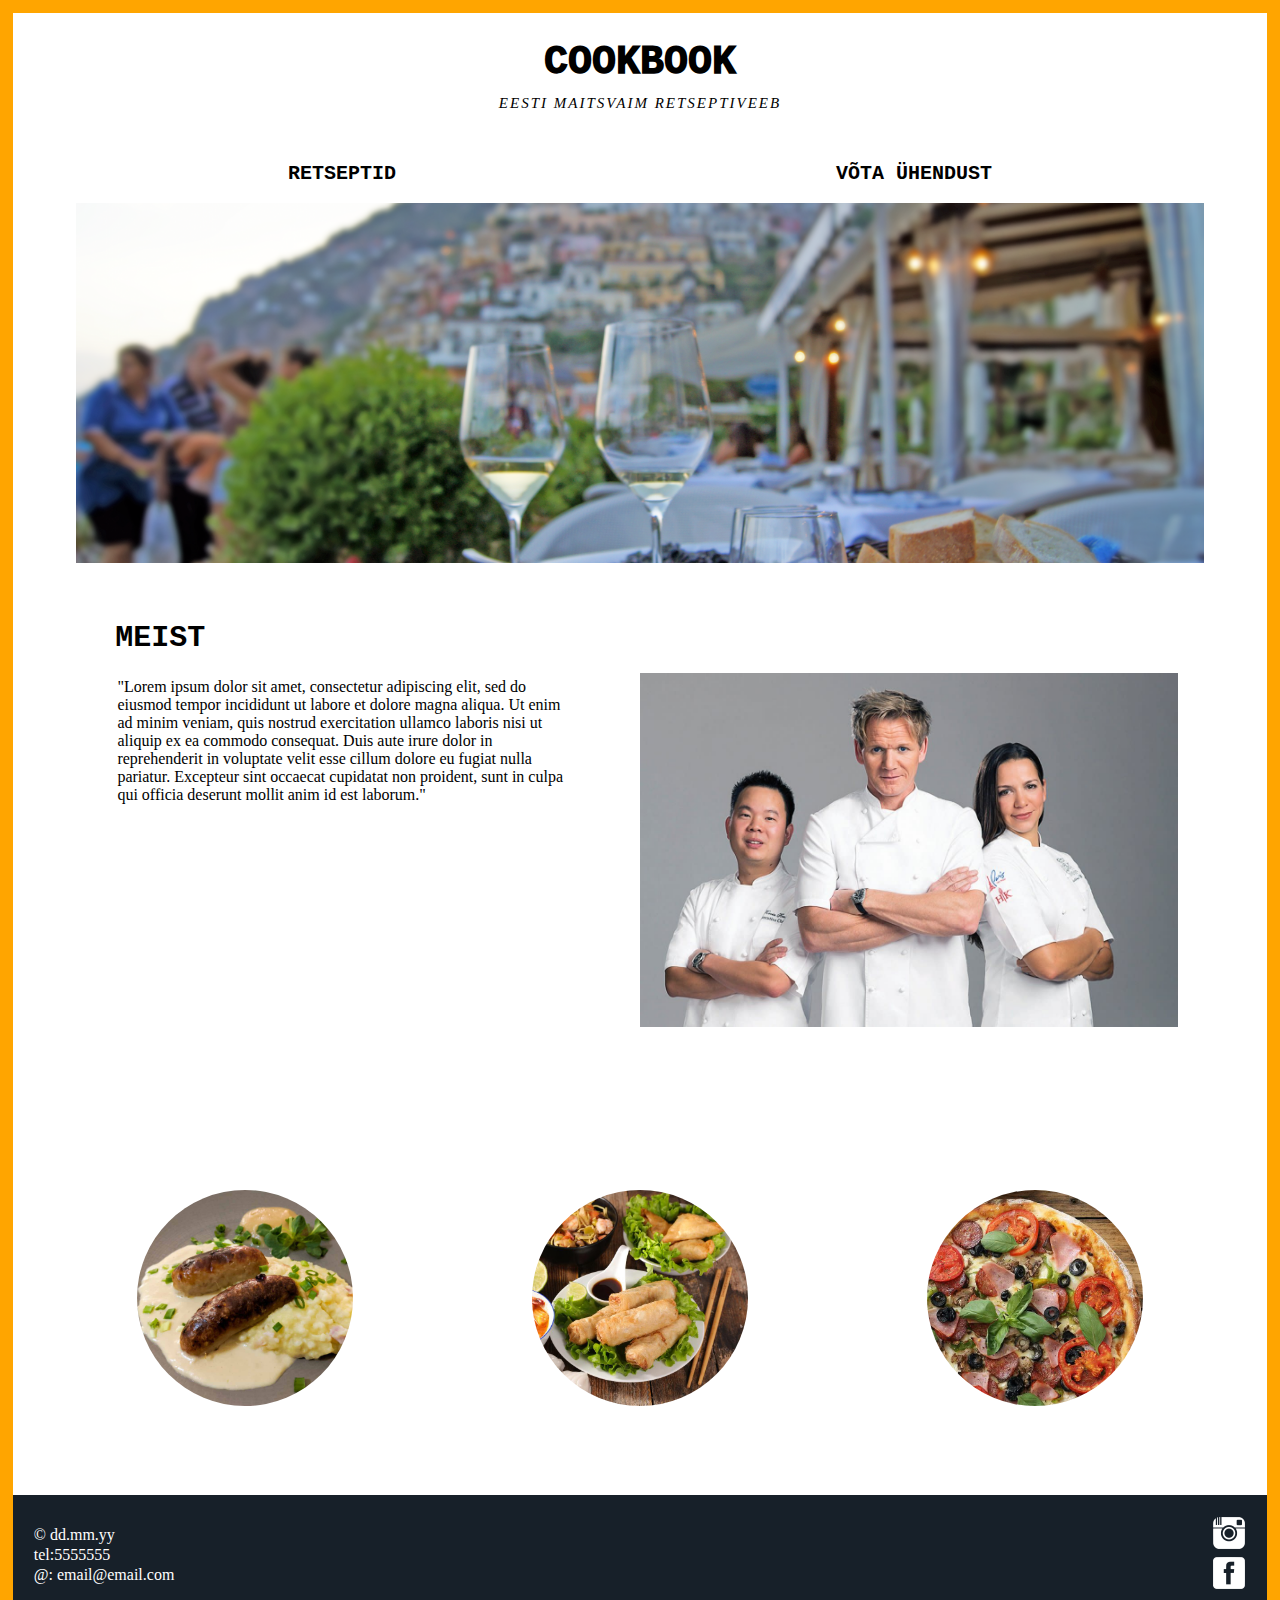
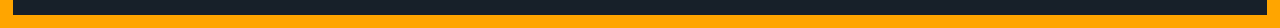
==== index.html @ 066962e6 "Created a cookbook onepager" ====
<!DOCTYPE html>
<html lang="en">
<head>
    <meta charset="UTF-8">
    <meta name="description" content="Eesti maitsvaim retseptiveeb">
    <meta name="viewport" content="width=device-width, initial-scale=1.0"/>
    <title>Cookbook</title>
    <link href="reset.css" rel="stylesheet">
    <link href="style.css" rel="stylesheet">
</head>
<body>
    <div id="no-fixed-body">
        <header>
            <section class="header-titles">
                <h1>Cookbook</h1>
                <h2>Eesti maitsvaim retseptiveeb</h2>
                <hr />
            </section>
            <nav>
                <ul>
                    <li><a href="#section1">Retseptid</a></li>
                    <li><a href="#section2">Võta ühendust</a></li>
                </ul>
            </nav>
        </header>
        <main>
            <div class="bkgd-image">
                <img src="img/background.png">
            </div>
            <div class="about">
                <h3>Meist</h3>
                <div class="about-content">
                    <img src="img/chefs.png">
                    <p>"Lorem ipsum dolor sit amet, consectetur adipiscing elit,
                        sed do eiusmod tempor incididunt ut labore et dolore magna aliqua.
                        Ut enim ad minim veniam, quis nostrud exercitation ullamco laboris nisi
                        ut aliquip ex ea commodo consequat. Duis aute irure dolor in
                        reprehenderit in voluptate velit esse cillum dolore eu fugiat nulla pariatur.
                        Excepteur sint occaecat cupidatat non proident, sunt in culpa qui officia
                        deserunt mollit anim id est laborum."</p>
                </div>
            </div>
            <div id="section1" class="all-recipes">
                <h3>Retseptid</h3>
                <div class="all-recipes-content">
                    <div class="recipe">
                        <h4>Eesti köök</h4>
                        <img src="img/estonian_cuisine.png">
                    </div>
                    <div class="recipe">
                        <h4>Aasia köök</h4>
                        <img src="img/asian_cousine.png">
                    </div>
                    <div class="recipe">
                        <h4>Itaalia köök</h4>
                        <img src="img/italian_cuisine.png">
                    </div>
                </div>
            </div>
        </main>
        <footer>
            <div id="section2" class="footer-contacts">
                <ul>
                    <li><p>&copy dd.mm.yy</p></li>
                    <li><p>tel:5555555</p></li>
                    <li><p>@: email@email.com</p></li>
                </ul>
            </div>
            <div class="footer-sm">
                <a href="#"><img src="img/instagram-32.png" alt="instagram" /></a>
                <a href="#"><img src="img/facebook-3-32.png" alt="facebook" /></a>
            </div>
        </footer>
    </div>
</body>
</html>
---- style.css ----
* {
    margin: 0;
    padding: 0;
    box-sizing: border-box;
    scroll-behavior: smooth;
}

body {
    margin: 1%;
    background: orange;
}

#no-fixed-body {
    display: flex;
    flex-direction: column;
    min-height: 100vh;
    background: #ffffff;
}

h3 {
    font-family: "Courier New", serif;
    font-size: 30px;
    color: #000000;
    text-transform: uppercase;
    padding: 20px;
}

header {
    margin-top: 3vh;
}

header nav ul {
    display: block;
    text-align: center;
}

header nav ul li {
    display: inline-block;
    padding: 2vh;
}

header nav ul li a:visited{
    color: black;
}

header .header-titles{
    width: 100%;
    text-align: center;
}

header h1 {
    font-family: "Courier New", serif;
    font-weight: 1000;
    font-size: 40px;
    color: #000000;
    text-transform: uppercase;
}

header h2 {
    font-family: Tahoma, serif;
    font-style: italic;
    font-weight: 300;
    font-size: 15px;
    color: #000000;
    text-transform: uppercase;
    letter-spacing: 2px;
    padding-top: 10px;
}

header hr {
    color: #000000;
    width: 50%;
    margin: 15px auto;
}

header nav ul li a{
    font-family: "Courier New", serif;
    font-weight: 600;
    font-size: 20px;
    color: black;
    text-transform: uppercase;
    text-decoration: none;
}

.bkgd-image img {
    width: 100%;
    height: auto;
}

.about {
    display: block;
    margin: 6vh 2vw;
}

.about img {
    width: 100%;
    height: auto;
}

.about p {
    text-align: left;
    padding: 5px 15px;
}

.all-recipes {
    display: block;
    margin: 6vh 2vw;
}

.recipe {
    display: flex;
    justify-content: center;
    padding: 15px;
    position: relative;
}

.recipe h4 {
    position: absolute;
    top: 50%;
    left: 50%;
    transform: translate(-50%, -50%);
    visibility: hidden;
    color: #ffffff;
    font-family: "Courier New", serif;
    font-size: 20px;
    text-transform: uppercase;
    background: #000000;
    padding: 3px;
    border-radius: 10%;
}

.recipe:hover h4{
    visibility: visible;
}

.recipe img {
    width: 50%;
    border-radius: 50%;
}

footer {
    display: flex;
    align-items: center;
    justify-content: space-between;
    width: 100%;
    padding: 20px 20px;
    background-color: #172029;
}

footer ul {
    display: flex;
    flex-direction: column;
    list-style-type: none;
    color: #ffffff;
}

footer ul li {
    padding: 1px;
}

footer .footer-sm {
    display: flex;
    flex-direction: column;
}

footer .footer-sm a {
    padding: 2px;
}

@media screen and (max-width: 600px) {
    .about img {
        visibility: hidden;
        clear: both;
        float: left;
        margin: 10px auto 5px 20px;
        width: 28%;
        display: none;
    }
}

@media only screen and (min-width: 950px) {
    header hr {
        visibility: hidden;
    }

    nav ul li {
        margin: 0 200px;
    }

    .bkgd-image img {
        height: 40vh;
        object-fit: cover;
        padding-left: 5%;
        padding-right: 5%;
    }

    .about h3 {
        padding: 0 0 2vh 6vw;
    }

    .about-content {
        display: flex;
        flex-direction: row-reverse;
        padding-left: 5vw;
        padding-right: 5vw;
    }

    .about img {
        width: 50%;
        margin-left: 30px;
    }

    .about p {
        margin-right: 30px;
    }

    .all-recipes h3 {
        visibility: hidden;
    }

    .all-recipes-content {
        display: flex;
        flex-flow: row wrap;
        justify-content: space-between;
        margin: auto 5vw;
    }

    .all-recipes .recipe img {
        width: 20vw;
        padding: 20px;
    }
}
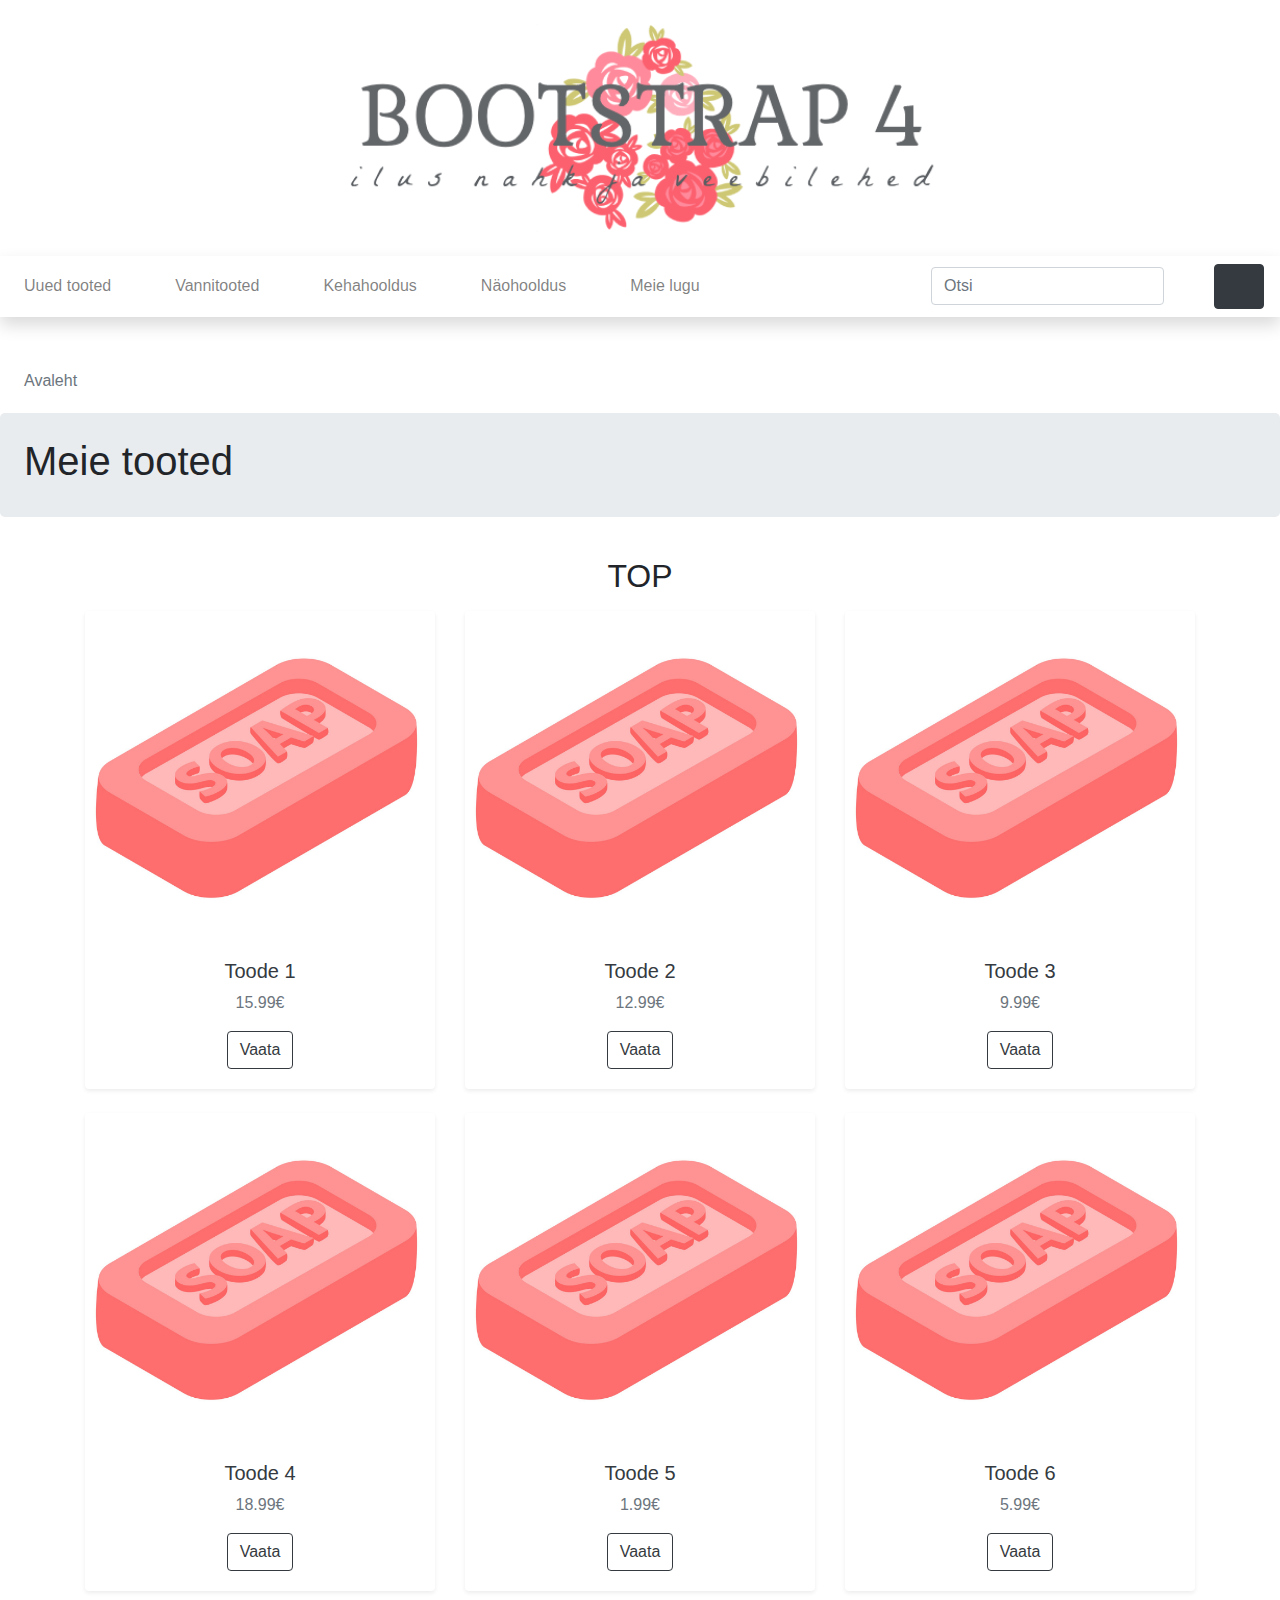
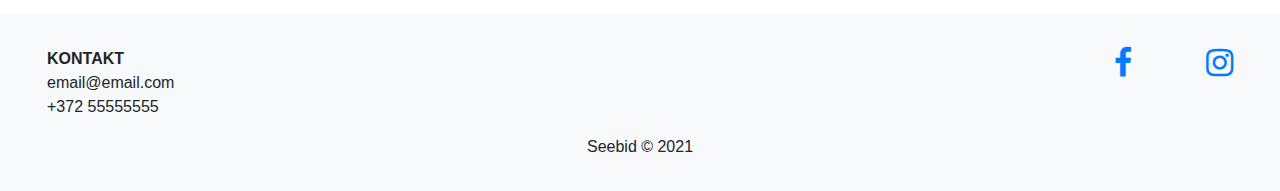
==== commit b0752119: "Fixed maksed" ====
--- a/index.html
+++ b/index.html
@@ -1,76 +1,205 @@
-<!DOCTYPE html>
-<html lang="en">
+<!doctype html>
+<html lang="ee">
 <head>
-    <meta charset="UTF-8">
-    <meta name="description" content="Eesti maitsvaim retseptiveeb">
-    <meta name="viewport" content="width=device-width, initial-scale=1.0"/>
-    <title>Cookbook</title>
-    <link href="reset.css" rel="stylesheet">
-    <link href="style.css" rel="stylesheet">
+    <meta charset="utf-8">
+    <meta http-equiv="X-UA-Compatible" content="IE=edge">
+    <meta name="viewport" content="width=device-width, initial-scale=1, shrink-to-fit=no">
+    <meta name="description" content="">
+    <meta name="author" content="">
+    <title>Avaleht</title>
+    <!-- Bootstrap CSS -->
+    <link rel="stylesheet" href="https://stackpath.bootstrapcdn.com/bootstrap/4.3.1/css/bootstrap.min.css"
+          integrity="sha384-ggOyR0iXCbMQv3Xipma34MD+dH/1fQ784/j6cY/iJTQUOhcWr7x9JvoRxT2MZw1T" crossorigin="anonymous">
+    <!--Linked CSS -->
+    <link rel="stylesheet" href="https://cdnjs.cloudflare.com/ajax/libs/font-awesome/4.7.0/css/font-awesome.min.css">
+    <!-- minu CSS -->
+    <link rel="stylesheet" href="custom.css">
 </head>
 <body>
-    <div id="no-fixed-body">
-        <header>
-            <section class="header-titles">
-                <h1>Cookbook</h1>
-                <h2>Eesti maitsvaim retseptiveeb</h2>
-                <hr />
-            </section>
-            <nav>
-                <ul>
-                    <li><a href="#section1">Retseptid</a></li>
-                    <li><a href="#section2">Võta ühendust</a></li>
+<!-- päis --->
+<header class="py-2">
+    <div class="container-fluid">
+        <div class="row">
+            <div class="col-lg-12 my-3 text-center"><a href="index.html"><img src="logo2.png" width="50%"></a></div>
+        </div>
+    </div>
+</header>
+<!-- navigatsioon -->
+<nav class="navbar navbar-expand-lg navbar-light bg-white shadow">
+    <button class="navbar-toggler" type="button" data-toggle="collapse" data-target="#navbarNavDropdown"
+            aria-controls="navbarNavDropdown" aria-expanded="false" aria-label="Toggle navigation">
+        <span class="navbar-toggler-icon"></span>
+    </button>
+    <div class="collapse navbar-collapse" id="navbarNavDropdown">
+        <ul class="navbar-nav mr-auto">
+            <li class="nav-item"><a class="nav-link" href="#">Uued tooted</a></li>
+            <li class="nav-item dropdown">
+                <a class="nav-link" href="#" id="navbarDropdownMenuLink" data-toggle="dropdown" aria-haspopup="true"
+                   aria-expanded="false">Vannitooted</a>
+                <div class="dropdown-menu" aria-labelledby="navbarDropdownMenuLink">
+                    <a class="dropdown-item" href="#">Vannisoolad</a>
+                    <a class="dropdown-item" href="#">Vannipiimad</a>
+                    <a class="dropdown-item" href="#">Vannipommid</a>
+                    <a class="dropdown-item" href="list.html">Seebid ja du&scaron;igeelid</a>
+                </div>
+            </li>
+            <li class="nav-item dropdown">
+                <a class="nav-link" href="#" id="navbarDropdownMenuLink" data-toggle="dropdown" aria-haspopup="true"
+                   aria-expanded="false">Kehahooldus</a>
+                <div class="dropdown-menu" aria-labelledby="navbarDropdownMenuLink">
+                    <a class="dropdown-item" href="#">Kehakreemid</a>
+                    <a class="dropdown-item" href="#">Keha&otilde;lid</a>
+                    <a class="dropdown-item" href="#">Kehakoorijad</a>
+                    <a class="dropdown-item" href="#">Deodorandid</a>
+                    <a class="dropdown-item" href="#">K&auml;te ja jalgade hooldus</a>
+                </div>
+            </li>
+            <li class="nav-item dropdown">
+                <a class="nav-link" href="#" id="navbarDropdownMenuLink" data-toggle="dropdown" aria-haspopup="true"
+                   aria-expanded="false">N&auml;ohooldus</a>
+                <div class="dropdown-menu" aria-labelledby="navbarDropdownMenuLink">
+                    <a class="dropdown-item" href="#">Puhastus ja toniseerimine</a>
+                    <a class="dropdown-item" href="#">Niisutus ja toitmine</a>
+                    <a class="dropdown-item" href="#">Koorijad ja maskid</a>
+                </div>
+            </li>
+            <li class="nav-item"><a class="nav-link" href="about.html">Meie lugu</a></li>
+        </ul>
+        <!-- search -->
+        <form class="form-inline my-2 my-lg-0">
+            <input class="form-control mr-sm-2" type="search" placeholder="Otsi" aria-label="Search">
+            <button class="btn btn-outline-white my-2 my-sm-0" type="submit">
+                <svg class="lnr lnr-magnifier">
+                    <use xlink:href="#lnr-magnifier"></use>
+                </svg>
+            </button>
+        </form>
+    </div>
+    <!-- cart -->
+    <a href="cart.html">
+        <button class="btn btn-dark my-2 my-sm-0" type="submit">
+            <svg class="lnr lnr-cart">
+                <use xlink:href="#lnr-cart"></use>
+            </svg>
+        </button>
+    </a>
+</nav>
+<!-- breadcrumb -->
+<section>
+    <nav aria-label="breadcrumb">
+        <ol class="breadcrumb bg-white my-2 ml-2">
+            <!-- это иконка с домиком, но у меня не получилось её выровнять нормально
+            <li class="breadcrumb-item active" aria-current="page"><button class="btn btn-link btn-lg my-2 my-sm-0" type="submit"><svg class="lnr lnr-home"><use xlink:href="#lnr-home"></use></svg></button></li>
+            -->
+            <li class="breadcrumb-item active" aria-current="page">Avaleht</li>
+        </ol>
+    </nav>
+</section>
+<!-- jumbotron --->
+<div class="jumbotron p-4 text-lg-left text-sm-center">
+    <h1>Meie tooted</h1>
+</div>
+<!-- tooted --->
+<section>
+    <div class="container">
+        <h2 class="h mb-3">TOP</h2>
+        <div class="row">
+            <div class="col-md-4 mb-4">
+                <div class="card shadow-sm border-0 h-100 text-center"><a href="#"><img src="soap.png" alt=""
+                                                                                        class="card-img-top"></a>
+                    <div class="card-body">
+                        <h5><a href="#" class="text-dark">Toode 1</a></h5>
+                        <p class="text-muted card-text"> 15.99&#8364;</p>
+                        <a role="button" href="#" class="btn btn-outline-dark">Vaata</a>
+                    </div>
+                </div>
+            </div>
+            <div class="col-md-4 mb-4">
+                <div class="card shadow-sm border-0 h-100 text-center"><a href="#"><img src="soap.png" alt=""
+                                                                                        class="card-img-top"></a>
+                    <div class="card-body">
+                        <h5><a href="#" class="text-dark">Toode 2</a></h5>
+                        <p class="text-muted card-text"> 12.99&#8364;</p>
+                        <a role="button" href="#" class="btn btn-outline-dark">Vaata</a>
+                    </div>
+                </div>
+            </div>
+            <div class="col-md-4 mb-4">
+                <div class="card shadow-sm border-0 h-100 text-center"><a href="#"><img src="soap.png" alt=""
+                                                                                        class="card-img-top"></a>
+                    <div class="card-body">
+                        <h5><a href="#" class="text-dark">Toode 3</a></h5>
+                        <p class="text-muted card-text"> 9.99&#8364;</p>
+                        <a role="button" href="#" class="btn btn-outline-dark">Vaata</a>
+                    </div>
+                </div>
+            </div>
+            <div class="col-md-4 mb-4">
+                <div class="card shadow-sm border-0 h-100 text-center"><a href="#"><img src="soap.png" alt=""
+                                                                                        class="card-img-top"></a>
+                    <div class="card-body">
+                        <h5><a href="#" class="text-dark">Toode 4</a></h5>
+                        <p class="text-muted card-text"> 18.99&#8364;</p>
+                        <a role="button" href="#" class="btn btn-outline-dark">Vaata</a>
+                    </div>
+                </div>
+            </div>
+            <div class="col-md-4 mb-4">
+                <div class="card shadow-sm border-0 h-100 text-center"><a href="#"><img src="soap.png" alt=""
+                                                                                        class="card-img-top"></a>
+                    <div class="card-body">
+                        <h5><a href="#" class="text-dark">Toode 5</a></h5>
+                        <p class="text-muted card-text"> 1.99&#8364;</p>
+                        <a role="button" href="#" class="btn btn-outline-dark">Vaata</a>
+                    </div>
+                </div>
+            </div>
+            <div class="col-md-4 mb-4">
+                <div class="card shadow-sm border-0 h-100 text-center"><a href="#"><img src="soap.png" alt=""
+                                                                                        class="card-img-top"></a>
+                    <div class="card-body">
+                        <h5><a href="#" class="text-dark">Toode 6</a></h5>
+                        <p class="text-muted card-text"> 5.99&#8364;</p>
+                        <a role="button" href="#" class="btn btn-outline-dark">Vaata</a>
+                    </div>
+                </div>
+            </div>
+        </div>
+    </div>
+</section>
+<!-- jalus --->
+<footer class="bg-light text-center text-lg-start">
+    <div class="container-fluid">
+        <div class="row lg-px-3 lg-pt-2">
+            <div class="col text-left">
+                <ul class="list-unstyled">
+                    <li class="text-uppercase font-weight-bold">Kontakt</li>
+                    <li>email@email.com</li>
+                    <li>+372 55555555</li>
                 </ul>
-            </nav>
-        </header>
-        <main>
-            <div class="bkgd-image">
-                <img src="img/background.png">
-            </div>
-            <div class="about">
-                <h3>Meist</h3>
-                <div class="about-content">
-                    <img src="img/chefs.png">
-                    <p>"Lorem ipsum dolor sit amet, consectetur adipiscing elit,
-                        sed do eiusmod tempor incididunt ut labore et dolore magna aliqua.
-                        Ut enim ad minim veniam, quis nostrud exercitation ullamco laboris nisi
-                        ut aliquip ex ea commodo consequat. Duis aute irure dolor in
-                        reprehenderit in voluptate velit esse cillum dolore eu fugiat nulla pariatur.
-                        Excepteur sint occaecat cupidatat non proident, sunt in culpa qui officia
-                        deserunt mollit anim id est laborum."</p>
-                </div>
-            </div>
-            <div id="section1" class="all-recipes">
-                <h3>Retseptid</h3>
-                <div class="all-recipes-content">
-                    <div class="recipe">
-                        <h4>Eesti köök</h4>
-                        <img src="img/estonian_cuisine.png">
-                    </div>
-                    <div class="recipe">
-                        <h4>Aasia köök</h4>
-                        <img src="img/asian_cousine.png">
-                    </div>
-                    <div class="recipe">
-                        <h4>Itaalia köök</h4>
-                        <img src="img/italian_cuisine.png">
-                    </div>
-                </div>
-            </div>
-        </main>
-        <footer>
-            <div id="section2" class="footer-contacts">
-                <ul>
-                    <li><p>&copy dd.mm.yy</p></li>
-                    <li><p>tel:5555555</p></li>
-                    <li><p>@: email@email.com</p></li>
-                </ul>
-            </div>
-            <div class="footer-sm">
-                <a href="#"><img src="img/instagram-32.png" alt="instagram" /></a>
-                <a href="#"><img src="img/facebook-3-32.png" alt="facebook" /></a>
-            </div>
-        </footer>
-    </div>
+            </div>
+            <div class="col col-lg-2 text-right">
+                <div class="row">
+                    <a href="#" class="fa fa-facebook col "></a>
+                    <a href="#" class="fa fa-instagram col"></a>
+                </div>
+            </div>
+        </div>
+    </div>
+    <div class="text-center align-baseline">
+        Seebid © 2021
+    </div>
+</footer>
+<!-- jQuery, Popper.js, Bootstrap JS -->
+<script src="https://code.jquery.com/jquery-3.3.1.slim.min.js"
+        integrity="sha384-q8i/X+965DzO0rT7abK41JStQIAqVgRVzpbzo5smXKp4YfRvH+8abtTE1Pi6jizo"
+        crossorigin="anonymous"></script>
+<script src="https://cdnjs.cloudflare.com/ajax/libs/popper.js/1.14.7/umd/popper.min.js"
+        integrity="sha384-UO2eT0CpHqdSJQ6hJty5KVphtPhzWj9WO1clHTMGa3JDZwrnQq4sF86dIHNDz0W1"
+        crossorigin="anonymous"></script>
+<script src="https://stackpath.bootstrapcdn.com/bootstrap/4.3.1/js/bootstrap.min.js"
+        integrity="sha384-JjSmVgyd0p3pXB1rRibZUAYoIIy6OrQ6VrjIEaFf/nJGzIxFDsf4x0xIM+B07jRM"
+        crossorigin="anonymous"></script>
+<script src="https://cdn.linearicons.com/free/1.0.0/svgembedder.min.js"></script>
 </body>
 </html>
--- a/custom.css
+++ b/custom.css
@@ -0,0 +1,49 @@
+.lnr {
+    display: inline-block;
+    fill: currentColor;
+    width: 1em;
+    height: 1em;
+    vertical-align: -0.05em;
+    stroke-width: 2;
+}
+
+.lnr-cart {
+    width: 1.5em;
+    height: 1.5em;
+}
+
+.lnr-magnifier {
+    color: #000000;   
+}
+
+.navbar-nav li {
+    margin-right: 3em;
+}
+
+section {
+    margin-top: 40px;
+}
+
+.h {
+    text-align: center;
+}
+
+.card-body {
+    align-content: center;
+}
+
+footer {
+    padding: 2em;
+}
+
+.fa {
+    font-size: 2rem;
+}
+
+.carousel .carousel-control-prev-icon {
+    left: -110px;
+    border-bottom: 0;
+    font-size: 40px;
+    color: #444;
+}
+
